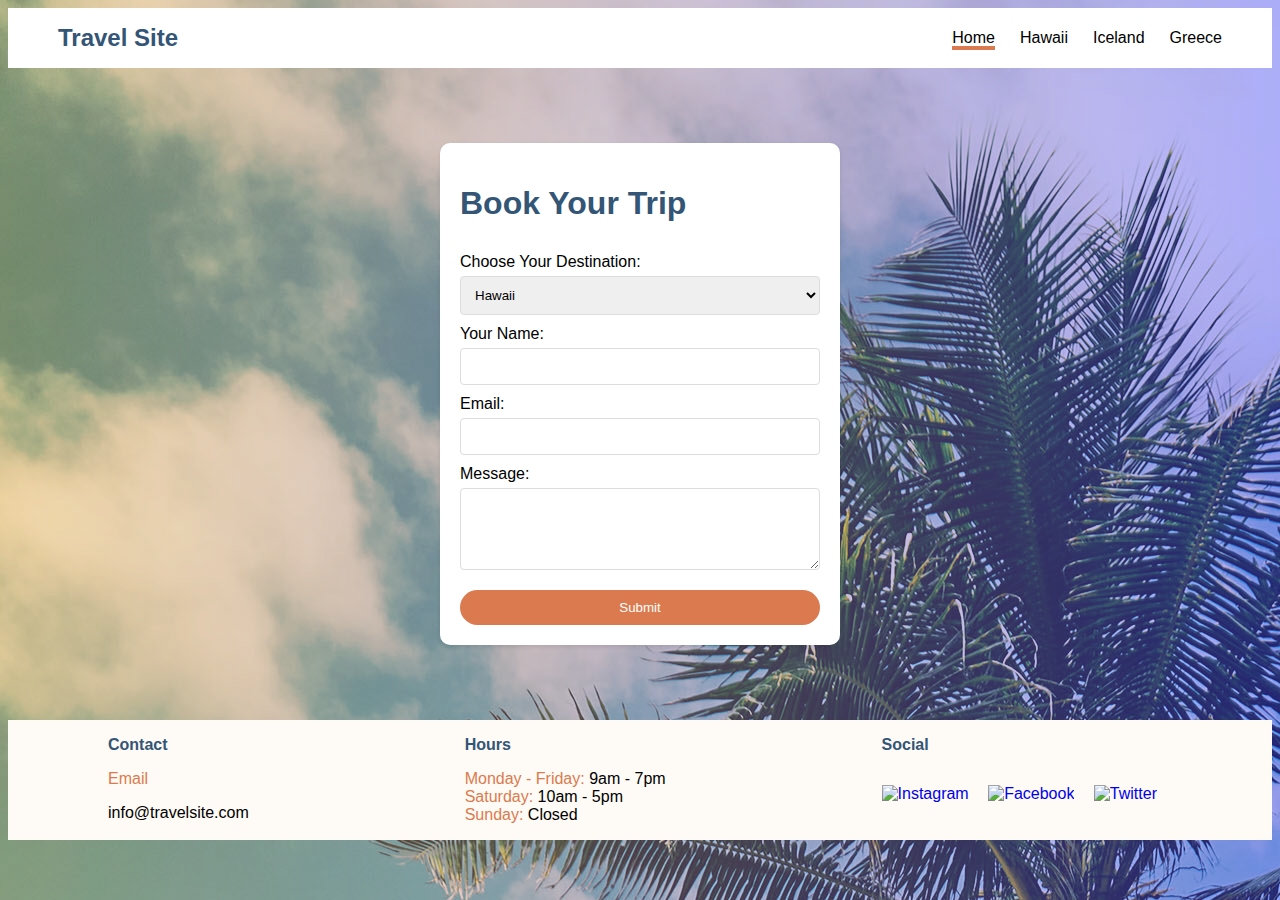
==== pages/form.html @ a1606710 "form-added" ====
<!DOCTYPE html>
<html lang="en">
  <head>
    <meta charset="UTF-8" />
    <meta name="viewport" content="width=device-width, initial-scale=1.0" />
    <title>Book Your Trip</title>
    <link rel="stylesheet" href="../css/global.css" class="rel" />
    <link rel="stylesheet" href="../css/form.css" class="rel" />
  </head>

  <section class="nav-bar">
    <nav>
      <a href="./index.html" class="nav-bar__title--link">
        <h1 class="nav-bar__title">Travel Site</h1>
      </a>

      <ul class="nav-bar__items">
        <li class="nav-bar__item">
          <a href="index.html" class="nav-bar__link nav-bar__link--highlight"
            >Home</a
          >
        </li>
        <li class="nav-bar__item">
          <a href="pages/hawaii.html" class="nav-bar__link">Hawaii</a>
        </li>
        <li class="nav-bar__item">
          <a href="pages/iceland.html" class="nav-bar__link">Iceland</a>
        </li>
        <li class="nav-bar__item">
          <a href="pages/greece.html" class="nav-bar__link">Greece</a>
        </li>
      </ul>
    </nav>
  </section>

  <body>
    <div class="form__container">
      <h1 class="form__title">Book Your Trip</h1>
      <form action="" method="">
        <label for="destination">Choose Your Destination:</label>
        <select name="destination" id="destination">
          <option value="hawaii">Hawaii</option>
          <option value="iceland">Iceland</option>
          <option value="greece">Greece</option>
        </select>

        <label for="name">Your Name:</label>
        <input type="text" id="name" name="name" required />

        <label for="email">Email:</label>
        <input type="email" id="email" name="email" required />

        <label for="message">Message:</label>
        <textarea id="message" name="message" rows="4" required></textarea>

        <button type="submit">Submit</button>
      </form>
    </div>

    <section class="footer">
      <div class="footer__container--contact">
        <p class="footer__contact--title">Contact</p>
        <p class="footer__email--highlight">Email</p>
        <p>info@travelsite.com</p>
      </div>
      <div class="footer__hours">
        <p class="footer__hours--title">Hours</p>
        <p></p>
        <p>
          <span class="footer__hours--highlight">Monday - Friday:</span> 9am -
          7pm
          <br />
          <span class="footer__hours--highlight">Saturday:</span> 10am - 5pm
          <br />
          <span class="footer__hours--highlight">Sunday:</span> Closed
        </p>
      </div>
      <div class="footer__container--social">
        <p class="footer__social--title">Social</p>

        <a href="https://www.instagram.com">
          <img
            src="./assets/icon-instagram.png"
            alt="Instagram"
            class="footer__social--img"
          />
        </a>

        <a href="https://www.facebook.com">
          <img
            src="./assets/icon-facebook.png"
            alt="Facebook"
            class="footer__social--img"
          />
        </a>

        <a href="https://www.twitter.com">
          <img
            src="./assets/icon-twitter.png"
            alt="Twitter"
            class="footer__social--img"
          />
        </a>
      </div>
    </section>
  </body>
</html>
---- css/global.css ----
/* Global */
* {
  box-sizing: border-box;
}

body {
  font-family: Verdana, Arial, sans-serif;
}

/* Nav Section */
nav {
  background-color: #ffffff;
  display: flex;
  justify-content: space-between;
}

.nav-bar__title {
  font-size: 24px;
  margin-left: 50px;
  color: #335576;
}

.nav-bar__title:hover {
  color: #db7a4e;
}

.nav-bar__title--link {
  text-decoration: none;
}

.nav-bar__items {
  display: flex;
  justify-content: flex-end;
  margin-right: 50px;
  align-items: center;
}

.nav-bar__item {
  list-style: none;
  margin-left: 25px;
}

.nav-bar__link {
  text-decoration: none;
  color: black;
}

.nav-bar__link:hover {
  color: #db7a4e;
}

.nav-bar__link--highlight {
  border-bottom: 4px solid #db7a4e;
}

/* Footer Section */
.footer {
  display: flex;
  justify-content: space-between;
  padding-left: 100px;
  padding-right: 100px;
  background-color: #fefaf5;
}

.footer__contact--title {
  color: #335576;
  font-weight: 600;
}

.footer__email--highlight {
  color: #db7a4e;
}

.footer__hours--title {
  color: #335576;
  font-weight: 600;
}

.footer__hours--highlight {
  color: #db7a4e;
}

.footer__social--title {
  color: #335576;
  font-weight: 600;
}

.footer__social--img {
  width: auto;
  height: 30px;
  margin-right: 15px;
  margin-top: 15px;
}

.footer__container--social a {
  text-decoration: none;
}
---- css/form.css ----
body {
  background-color: #f5f5f5;
  color: #000000;
  background-image: linear-gradient(
      to right,
      rgba(255, 165, 0, 0.3),
      rgba(0, 0, 255, 0.3)
    ),
    url('/assets/hawaii.jpg');
}
.form__container {
  max-width: 400px;
  margin-top: 75px;
  margin-left: auto;
  margin-right: auto;
  margin-bottom: 75px;
  padding: 20px;
  background-color: #fff;
  box-shadow: 0 2px 4px rgba(0, 0, 0, 0.1);
  border-radius: 10px;
}
.form__title {
  color: #335576;
}
form {
  display: flex;
  flex-direction: column;
}
label {
  margin-top: 10px;
}
input,
select,
textarea {
  padding: 10px;
  margin-top: 5px;
  border: 1px solid #ddd;
  border-radius: 4px;
  box-sizing: border-box;
}

button {
  background-color: #db7a4e;
  color: white;
  padding: 10px 20px;
  margin-top: 20px;
  border: none;
  border-radius: 25px;
  cursor: pointer;
}
button:hover {
  background-color: #2a4564;
}
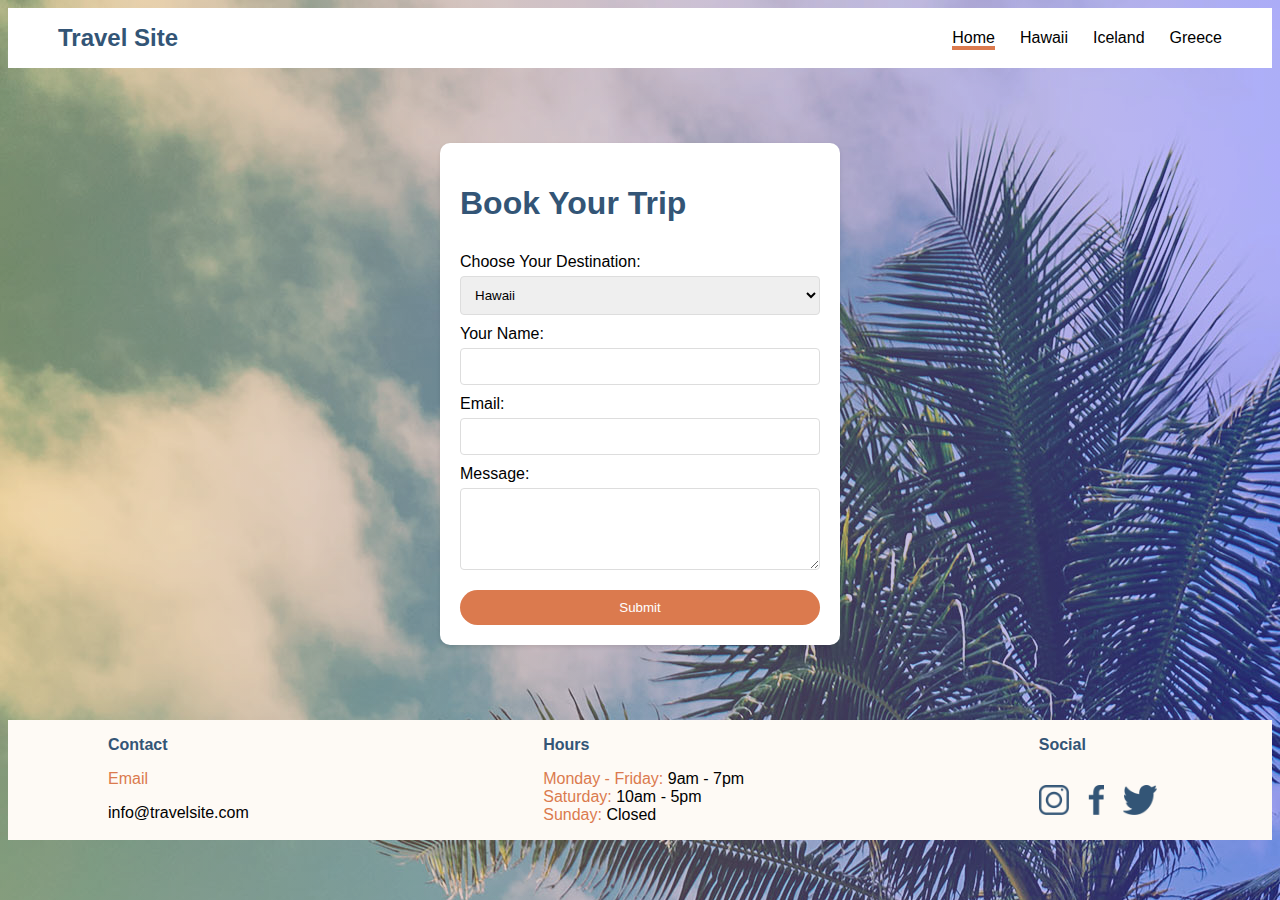
==== commit 5ae9f583: "social-links fix" ====
--- a/pages/form.html
+++ b/pages/form.html
@@ -10,24 +10,24 @@
 
   <section class="nav-bar">
     <nav>
-      <a href="./index.html" class="nav-bar__title--link">
+      <a href="../index.html" class="nav-bar__title--link">
         <h1 class="nav-bar__title">Travel Site</h1>
       </a>
 
       <ul class="nav-bar__items">
         <li class="nav-bar__item">
-          <a href="index.html" class="nav-bar__link nav-bar__link--highlight"
+          <a href="../index.html" class="nav-bar__link nav-bar__link--highlight"
             >Home</a
           >
         </li>
         <li class="nav-bar__item">
-          <a href="pages/hawaii.html" class="nav-bar__link">Hawaii</a>
+          <a href="hawaii.html" class="nav-bar__link">Hawaii</a>
         </li>
         <li class="nav-bar__item">
-          <a href="pages/iceland.html" class="nav-bar__link">Iceland</a>
+          <a href="iceland.html" class="nav-bar__link">Iceland</a>
         </li>
         <li class="nav-bar__item">
-          <a href="pages/greece.html" class="nav-bar__link">Greece</a>
+          <a href="greece.html" class="nav-bar__link">Greece</a>
         </li>
       </ul>
     </nav>
@@ -80,7 +80,7 @@
 
         <a href="https://www.instagram.com">
           <img
-            src="./assets/icon-instagram.png"
+            src="../assets/icon-instagram.png"
             alt="Instagram"
             class="footer__social--img"
           />
@@ -88,7 +88,7 @@
 
         <a href="https://www.facebook.com">
           <img
-            src="./assets/icon-facebook.png"
+            src="../assets/icon-facebook.png"
             alt="Facebook"
             class="footer__social--img"
           />
@@ -96,7 +96,7 @@
 
         <a href="https://www.twitter.com">
           <img
-            src="./assets/icon-twitter.png"
+            src="../assets/icon-twitter.png"
             alt="Twitter"
             class="footer__social--img"
           />
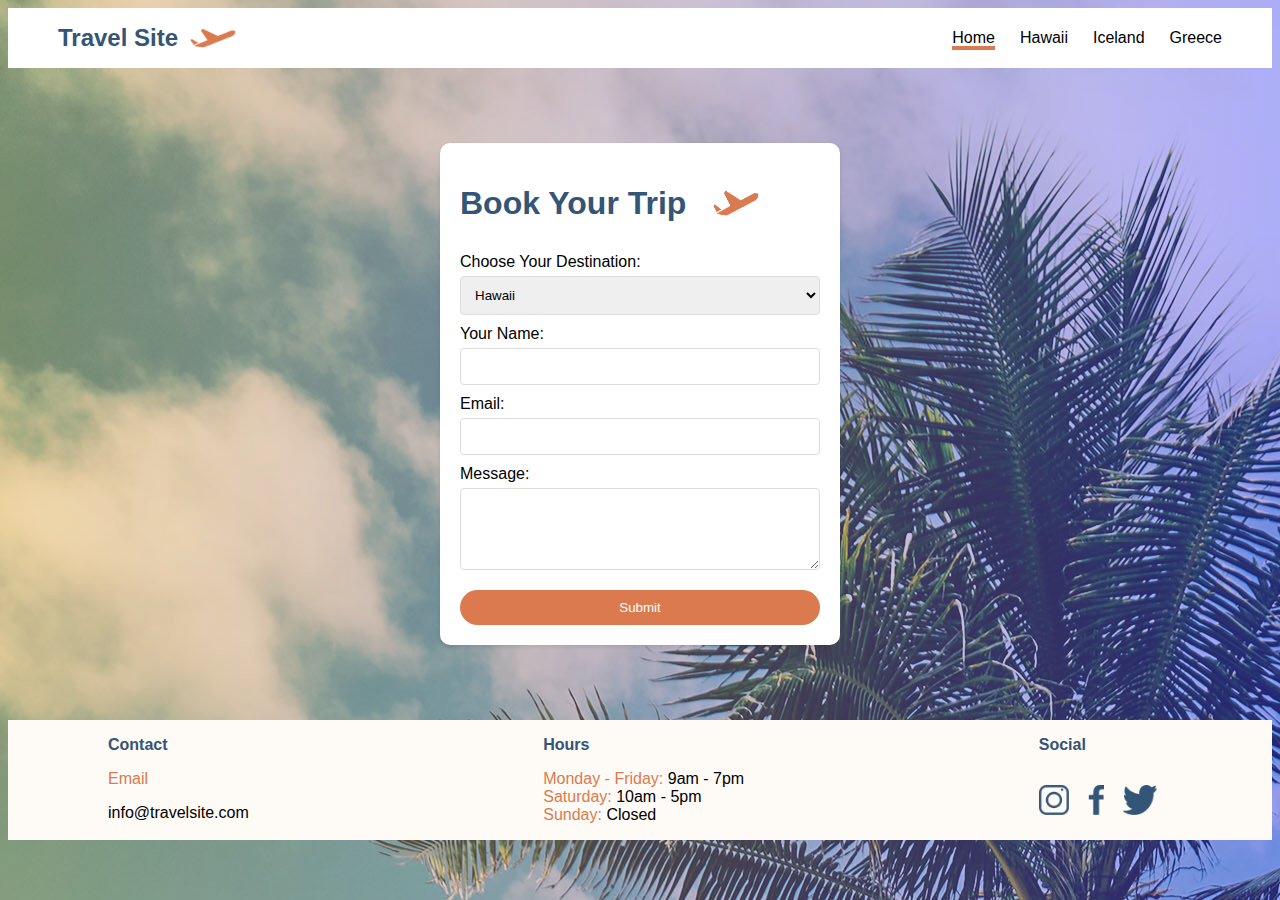
==== commit a25c2ff8: "add-company-logo" ====
--- a/pages/form.html
+++ b/pages/form.html
@@ -12,6 +12,7 @@
     <nav>
       <a href="../index.html" class="nav-bar__title--link">
         <h1 class="nav-bar__title">Travel Site</h1>
+        <img src="/assets/airplane orange.png" alt="airplane-icon" />
       </a>
 
       <ul class="nav-bar__items">
@@ -35,7 +36,10 @@
 
   <body>
     <div class="form__container">
-      <h1 class="form__title">Book Your Trip</h1>
+      <div class="form__title-logo--container">
+        <h1 class="form__title">Book Your Trip</h1>
+        <img src="/assets/airplane orange.png" alt="airplane-icon" />
+      </div>
       <form action="" method="">
         <label for="destination">Choose Your Destination:</label>
         <select name="destination" id="destination">
--- a/css/global.css
+++ b/css/global.css
@@ -26,6 +26,12 @@
 
 .nav-bar__title--link {
   text-decoration: none;
+  display: flex;
+}
+
+.nav-bar__title--link img {
+  width: 50px;
+  margin-left: 10px;
 }
 
 .nav-bar__items {
--- a/css/form.css
+++ b/css/form.css
@@ -22,6 +22,16 @@
 .form__title {
   color: #335576;
 }
+
+.form__title-logo--container {
+  display: flex;
+}
+
+.form__title-logo--container img {
+  width: 50px;
+  margin-left: 25px;
+}
+
 form {
   display: flex;
   flex-direction: column;
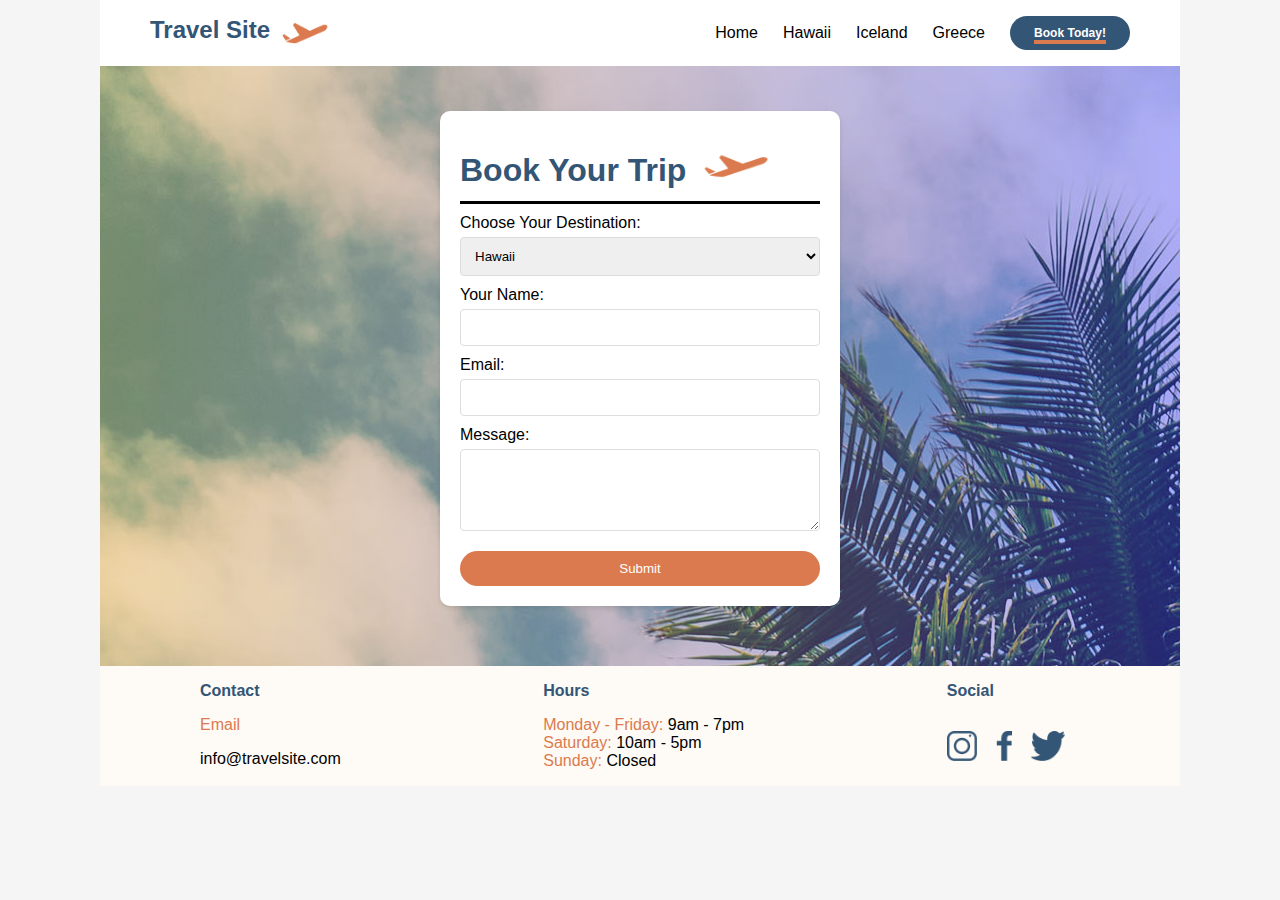
==== commit 91e2f9bd: "form-page-fixes" ====
--- a/pages/form.html
+++ b/pages/form.html
@@ -17,9 +17,7 @@
 
       <ul class="nav-bar__items">
         <li class="nav-bar__item">
-          <a href="../index.html" class="nav-bar__link nav-bar__link--highlight"
-            >Home</a
-          >
+          <a href="../index.html" class="nav-bar__link">Home</a>
         </li>
         <li class="nav-bar__item">
           <a href="hawaii.html" class="nav-bar__link">Hawaii</a>
@@ -30,35 +28,44 @@
         <li class="nav-bar__item">
           <a href="greece.html" class="nav-bar__link">Greece</a>
         </li>
+        <li class="nav-bar__item--book">
+          <a
+            href="pages/form.html"
+            class="nav-bar__link--book nav-bar__link--highlight"
+            >Book Today!</a
+          >
+        </li>
       </ul>
     </nav>
   </section>
 
   <body>
-    <div class="form__container">
-      <div class="form__title-logo--container">
-        <h1 class="form__title">Book Your Trip</h1>
-        <img src="/assets/airplane orange.png" alt="airplane-icon" />
+    <div class="background-container">
+      <div class="form__container">
+        <div class="form__title-logo--container">
+          <h1 class="form__title">Book Your Trip</h1>
+          <img src="/assets/airplane orange.png" alt="airplane-icon" />
+        </div>
+        <form action="" method="">
+          <label for="destination">Choose Your Destination:</label>
+          <select name="destination" id="destination">
+            <option value="hawaii">Hawaii</option>
+            <option value="iceland">Iceland</option>
+            <option value="greece">Greece</option>
+          </select>
+
+          <label for="name">Your Name:</label>
+          <input type="text" id="name" name="name" required />
+
+          <label for="email">Email:</label>
+          <input type="email" id="email" name="email" required />
+
+          <label for="message">Message:</label>
+          <textarea id="message" name="message" rows="4" required></textarea>
+
+          <button type="submit">Submit</button>
+        </form>
       </div>
-      <form action="" method="">
-        <label for="destination">Choose Your Destination:</label>
-        <select name="destination" id="destination">
-          <option value="hawaii">Hawaii</option>
-          <option value="iceland">Iceland</option>
-          <option value="greece">Greece</option>
-        </select>
-
-        <label for="name">Your Name:</label>
-        <input type="text" id="name" name="name" required />
-
-        <label for="email">Email:</label>
-        <input type="email" id="email" name="email" required />
-
-        <label for="message">Message:</label>
-        <textarea id="message" name="message" rows="4" required></textarea>
-
-        <button type="submit">Submit</button>
-      </form>
     </div>
 
     <section class="footer">
--- a/css/global.css
+++ b/css/global.css
@@ -5,6 +5,9 @@
 
 body {
   font-family: Verdana, Arial, sans-serif;
+  min-width: 950px;
+  max-width: 1080px;
+  margin: auto;
 }
 
 /* Nav Section */
@@ -44,6 +47,28 @@
 .nav-bar__item {
   list-style: none;
   margin-left: 25px;
+}
+
+.nav-bar__item--book {
+  font-size: 12px;
+  font-weight: 600;
+  list-style: none;
+  margin-left: 25px;
+  background-color: #335576;
+  border-radius: 25px;
+  padding: 10px;
+  text-decoration: none;
+  width: 120px;
+  text-align: center;
+}
+
+.nav-bar__link--book {
+  text-decoration: none;
+  color: white;
+}
+
+.nav-bar__item--book:hover {
+  background-color: #062c53;
 }
 
 .nav-bar__link {
@@ -101,3 +126,67 @@
 .footer__container--social a {
   text-decoration: none;
 }
+
+/* 
+RESPONSIVE WORK */
+
+/* @media (max-width: 840px) {
+  .nav-bar__title {
+    font-size: 24px;
+    margin-left: 50px;
+    color: #763370;
+  }
+
+  .hero {
+    display: flex;
+    justify-content: space-between;
+    background-color: #fefaf5;
+    margin-bottom: 100px;
+    padding-bottom: 325px;
+    padding-top: 150px;
+    height: 750px;
+  }
+
+  .hero__title {
+    color: #335576;
+    font-size: 36px;
+    font-weight: 800;
+    margin-bottom: 16px;
+    padding-top: 125px;
+  }
+
+  .hero__container--right {
+    position: relative;
+    height: 375px;
+    width: 375px;
+    margin-right: 50px;
+  }
+
+  .hero__img {
+    position: absolute;
+    top: -200px;
+    left: -20px;
+    object-fit: contain;
+  }
+
+  .nav-bar__title {
+    font-size: 14px;
+    margin-left: 18px;
+    color: #335576;
+  }
+
+  .nav-bar__items {
+    border: 2px solid red;
+  }
+
+  .recs__photos--container {
+    display: flex;
+    flex-direction: column;
+    height: 1000px;
+  }
+
+  .recs__photo--container {
+    margin: 25px;
+    width: 250px;
+  }
+} */
--- a/css/form.css
+++ b/css/form.css
@@ -1,6 +1,16 @@
 body {
+  font-family: Verdana, Arial, sans-serif;
+  min-width: 950px;
+  max-width: 1080px;
+  margin: auto;
   background-color: #f5f5f5;
   color: #000000;
+}
+
+.background-container {
+  padding-top: 45px;
+  height: 600px;
+  width: 1080px;
   background-image: linear-gradient(
       to right,
       rgba(255, 165, 0, 0.3),
@@ -8,9 +18,9 @@
     ),
     url('/assets/hawaii.jpg');
 }
+
 .form__container {
   max-width: 400px;
-  margin-top: 75px;
   margin-left: auto;
   margin-right: auto;
   margin-bottom: 75px;
@@ -19,17 +29,20 @@
   box-shadow: 0 2px 4px rgba(0, 0, 0, 0.1);
   border-radius: 10px;
 }
+
 .form__title {
   color: #335576;
+  margin-bottom: 5px;
 }
 
 .form__title-logo--container {
   display: flex;
+  border-bottom: 3px solid black;
 }
 
 .form__title-logo--container img {
-  width: 50px;
-  margin-left: 25px;
+  width: 70px;
+  margin-left: 15px;
 }
 
 form {
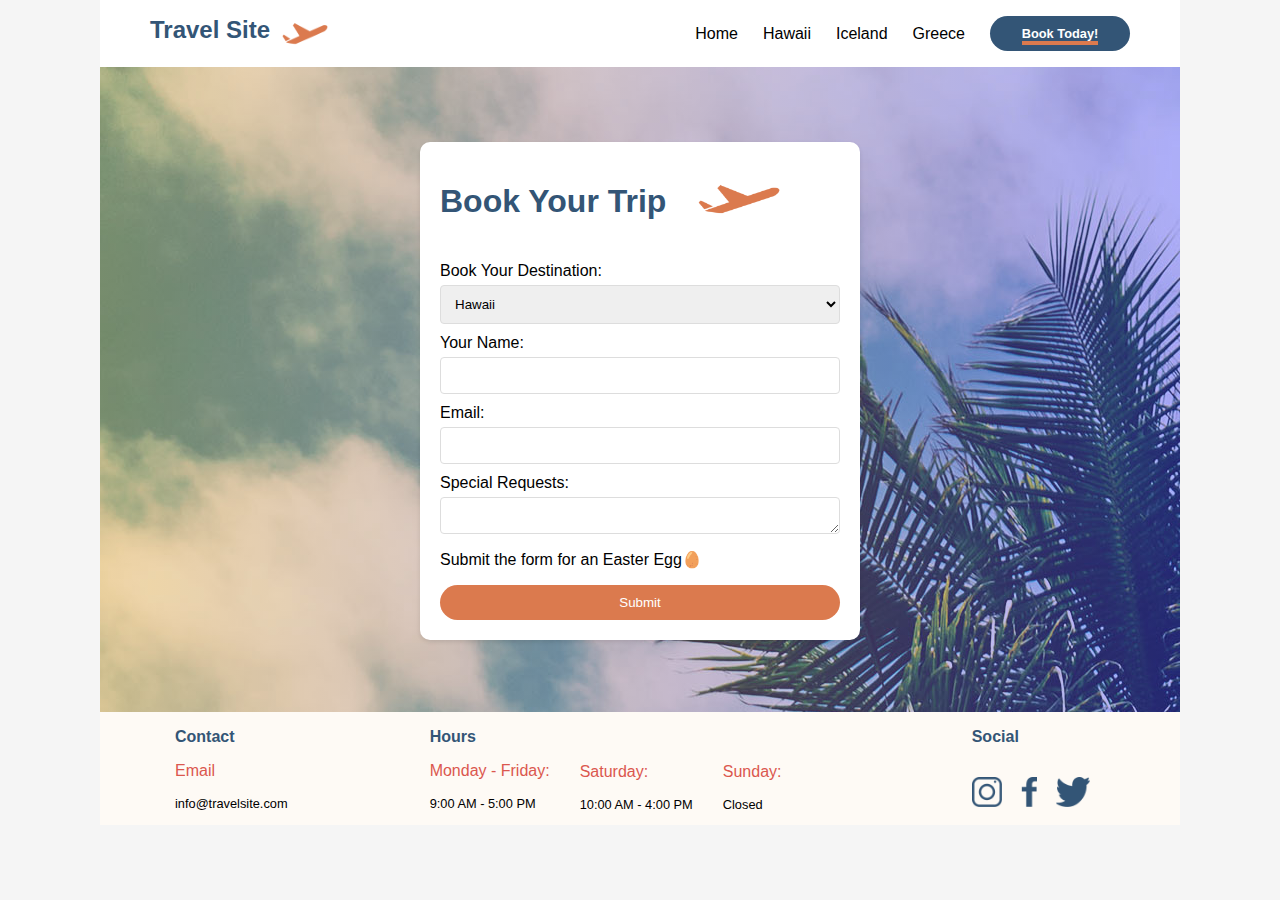
==== commit 8eb39ad6: "footer fixes" ====
--- a/pages/form.html
+++ b/pages/form.html
@@ -8,46 +8,44 @@
     <link rel="stylesheet" href="../css/form.css" class="rel" />
   </head>
 
-  <section class="nav-bar">
+  <header class="nav-bar">
     <nav>
-      <a href="../index.html" class="nav-bar__title--link">
+      <a href="../index.html" class="nav-bar__title-link">
         <h1 class="nav-bar__title">Travel Site</h1>
         <img src="/assets/airplane orange.png" alt="airplane-icon" />
       </a>
 
       <ul class="nav-bar__items">
         <li class="nav-bar__item">
-          <a href="../index.html" class="nav-bar__link">Home</a>
+          <a href="/index.html" class="nav-bar__link">Home</a>
         </li>
         <li class="nav-bar__item">
-          <a href="hawaii.html" class="nav-bar__link">Hawaii</a>
+          <a href="./hawaii.html" class="nav-bar__link">Hawaii</a>
         </li>
         <li class="nav-bar__item">
-          <a href="iceland.html" class="nav-bar__link">Iceland</a>
+          <a href="./iceland.html" class="nav-bar__link">Iceland</a>
         </li>
         <li class="nav-bar__item">
-          <a href="greece.html" class="nav-bar__link">Greece</a>
+          <a href="./greece.html" class="nav-bar__link">Greece</a>
         </li>
-        <li class="nav-bar__item--book">
-          <a
-            href="pages/form.html"
-            class="nav-bar__link--book nav-bar__link--highlight"
+        <li class="nav-bar__item-btn">
+          <a href="form.html" class="nav-bar__link-btn nav-bar__link--highlight"
             >Book Today!</a
           >
         </li>
       </ul>
     </nav>
-  </section>
+  </header>
 
   <body>
     <div class="background-container">
       <div class="form__container">
-        <div class="form__title-logo--container">
+        <div class="form__title-logo-container">
           <h1 class="form__title">Book Your Trip</h1>
           <img src="/assets/airplane orange.png" alt="airplane-icon" />
         </div>
-        <form action="" method="">
-          <label for="destination">Choose Your Destination:</label>
+        <form action="./thank-you.html" method="">
+          <label for="destination">Book Your Destination:</label>
           <select name="destination" id="destination">
             <option value="hawaii">Hawaii</option>
             <option value="iceland">Iceland</option>
@@ -60,40 +58,48 @@
           <label for="email">Email:</label>
           <input type="email" id="email" name="email" required />
 
-          <label for="message">Message:</label>
-          <textarea id="message" name="message" rows="4" required></textarea>
+          <label for="message">Special Requests:</label>
+          <textarea id="message" name="message" rows="1" required></textarea>
 
+          <p>Submit the form for an Easter Egg🥚</p>
           <button type="submit">Submit</button>
         </form>
       </div>
     </div>
 
-    <section class="footer">
-      <div class="footer__container--contact">
-        <p class="footer__contact--title">Contact</p>
-        <p class="footer__email--highlight">Email</p>
-        <p>info@travelsite.com</p>
+    <footer class="footer">
+      <div class="footer__contact">
+        <p class="footer__contact-title">Contact</p>
+        <p class="footer__email-title">Email</p>
+        <p class="footer__email-address">info@travelsite.com</p>
       </div>
-      <div class="footer__hours">
-        <p class="footer__hours--title">Hours</p>
-        <p></p>
-        <p>
-          <span class="footer__hours--highlight">Monday - Friday:</span> 9am -
-          7pm
-          <br />
-          <span class="footer__hours--highlight">Saturday:</span> 10am - 5pm
-          <br />
-          <span class="footer__hours--highlight">Sunday:</span> Closed
-        </p>
+
+      <div class="footer__hours-container">
+        <div class="footer__weekdays-container">
+          <p class="footer__hours-title">Hours</p>
+          <p class="footer__hours-days">Monday - Friday:</p>
+          <p class="footer_open-hours">9:00 AM - 5:00 PM</p>
+        </div>
+
+        <div class="footer__saturday-container">
+          <p class="footer__hours-days">Saturday:</p>
+          <p class="footer_open-hours">10:00 AM - 4:00 PM</p>
+        </div>
+
+        <div class="footer__sunday-container">
+          <p class="footer__hours-days">Sunday:</p>
+          <p class="footer_open-hours">Closed</p>
+        </div>
       </div>
-      <div class="footer__container--social">
-        <p class="footer__social--title">Social</p>
+
+      <div class="footer__social">
+        <p class="footer__social-title">Social</p>
 
         <a href="https://www.instagram.com">
           <img
             src="../assets/icon-instagram.png"
             alt="Instagram"
-            class="footer__social--img"
+            class="footer__social-img"
           />
         </a>
 
@@ -101,7 +107,7 @@
           <img
             src="../assets/icon-facebook.png"
             alt="Facebook"
-            class="footer__social--img"
+            class="footer__social-img"
           />
         </a>
 
@@ -109,10 +115,10 @@
           <img
             src="../assets/icon-twitter.png"
             alt="Twitter"
-            class="footer__social--img"
+            class="footer__social-img"
           />
         </a>
       </div>
-    </section>
+    </footer>
   </body>
 </html>
--- a/css/global.css
+++ b/css/global.css
@@ -1,13 +1,10 @@
 /* Global */
-* {
-  box-sizing: border-box;
-}
-
 body {
   font-family: Verdana, Arial, sans-serif;
   min-width: 950px;
   max-width: 1080px;
   margin: auto;
+  box-sizing: border-box;
 }
 
 /* Nav Section */
@@ -18,7 +15,7 @@
 }
 
 .nav-bar__title {
-  font-size: 24px;
+  font-size: 1.5rem;
   margin-left: 50px;
   color: #335576;
 }
@@ -27,12 +24,12 @@
   color: #db7a4e;
 }
 
-.nav-bar__title--link {
+.nav-bar__title-link {
   text-decoration: none;
   display: flex;
 }
 
-.nav-bar__title--link img {
+.nav-bar__title-link img {
   width: 50px;
   margin-left: 10px;
 }
@@ -49,8 +46,8 @@
   margin-left: 25px;
 }
 
-.nav-bar__item--book {
-  font-size: 12px;
+.nav-bar__item-btn {
+  font-size: 0.8rem;
   font-weight: 600;
   list-style: none;
   margin-left: 25px;
@@ -62,12 +59,12 @@
   text-align: center;
 }
 
-.nav-bar__link--book {
+.nav-bar__link-btn {
   text-decoration: none;
   color: white;
 }
 
-.nav-bar__item--book:hover {
+.nav-bar__item-btn:hover {
   background-color: #062c53;
 }
 
@@ -85,108 +82,65 @@
 }
 
 /* Footer Section */
+
+/* .footer p {
+  color: #335576;
+} */
+
 .footer {
   display: flex;
   justify-content: space-between;
-  padding-left: 100px;
-  padding-right: 100px;
+  padding-left: 75px;
+  padding-right: 75px;
   background-color: #fefaf5;
 }
 
-.footer__contact--title {
+.footer__contact-title,
+.footer__hours-title,
+.footer__social-title {
   color: #335576;
   font-weight: 600;
+  font-size: 1rem;
 }
 
-.footer__email--highlight {
-  color: #db7a4e;
+.footer__email-title,
+.footer__hours-days {
+  color: #db574e;
 }
 
-.footer__hours--title {
-  color: #335576;
-  font-weight: 600;
+.footer__email-address,
+.footer_open-hours {
+  font-size: 0.8rem;
 }
 
-.footer__hours--highlight {
-  color: #db7a4e;
+.footer__hours-container {
+  display: flex;
+  flex-direction: row;
+  width: 400px;
+  margin-left: 0px;
 }
 
-.footer__social--title {
-  color: #335576;
-  font-weight: 600;
+.footer__weekdays-container {
+  padding-right: 30px;
 }
 
-.footer__social--img {
+.footer__saturday-container {
+  padding-right: 30px;
+  padding-top: 35px;
+}
+
+.footer__sunday-container {
+  padding-top: 35px;
+}
+
+.footer__social-img {
   width: auto;
   height: 30px;
   margin-right: 15px;
   margin-top: 15px;
 }
 
-.footer__container--social a {
+.footer__social a {
   text-decoration: none;
+  align-items: center;
 }
-
-/* 
-RESPONSIVE WORK */
-
-/* @media (max-width: 840px) {
-  .nav-bar__title {
-    font-size: 24px;
-    margin-left: 50px;
-    color: #763370;
-  }
-
-  .hero {
-    display: flex;
-    justify-content: space-between;
-    background-color: #fefaf5;
-    margin-bottom: 100px;
-    padding-bottom: 325px;
-    padding-top: 150px;
-    height: 750px;
-  }
-
-  .hero__title {
-    color: #335576;
-    font-size: 36px;
-    font-weight: 800;
-    margin-bottom: 16px;
-    padding-top: 125px;
-  }
-
-  .hero__container--right {
-    position: relative;
-    height: 375px;
-    width: 375px;
-    margin-right: 50px;
-  }
-
-  .hero__img {
-    position: absolute;
-    top: -200px;
-    left: -20px;
-    object-fit: contain;
-  }
-
-  .nav-bar__title {
-    font-size: 14px;
-    margin-left: 18px;
-    color: #335576;
-  }
-
-  .nav-bar__items {
-    border: 2px solid red;
-  }
-
-  .recs__photos--container {
-    display: flex;
-    flex-direction: column;
-    height: 1000px;
-  }
-
-  .recs__photo--container {
-    margin: 25px;
-    width: 250px;
-  }
-} */
--- a/css/form.css
+++ b/css/form.css
@@ -21,9 +21,9 @@
 
 .form__container {
   max-width: 400px;
+  margin-top: 30px;
   margin-left: auto;
   margin-right: auto;
-  margin-bottom: 75px;
   padding: 20px;
   background-color: #fff;
   box-shadow: 0 2px 4px rgba(0, 0, 0, 0.1);
@@ -35,14 +35,16 @@
   margin-bottom: 5px;
 }
 
-.form__title-logo--container {
+.form__title-logo-container {
   display: flex;
-  border-bottom: 3px solid black;
 }
 
-.form__title-logo--container img {
-  width: 70px;
-  margin-left: 15px;
+.form__title-logo-container img {
+  width: 90px;
+  padding-left: 40px;
+  position: relative;
+  top: -8px;
+  left: -12px;
 }
 
 form {
@@ -66,7 +68,6 @@
   background-color: #db7a4e;
   color: white;
   padding: 10px 20px;
-  margin-top: 20px;
   border: none;
   border-radius: 25px;
   cursor: pointer;
@@ -74,3 +75,20 @@
 button:hover {
   background-color: #2a4564;
 }
+
+/* Thank you Page */
+
+.thankyou-img {
+  width: 600px;
+  margin-left: 225px;
+  margin-top: 25px;
+}
+
+.confirmation-title {
+  font-size: 3rem;
+  color: white;
+  margin-left: 330px;
+  margin-top: 0;
+  margin-bottom: 0;
+  text-shadow: 2px 2px 4px rgba(0, 0, 0, 0.5);
+}
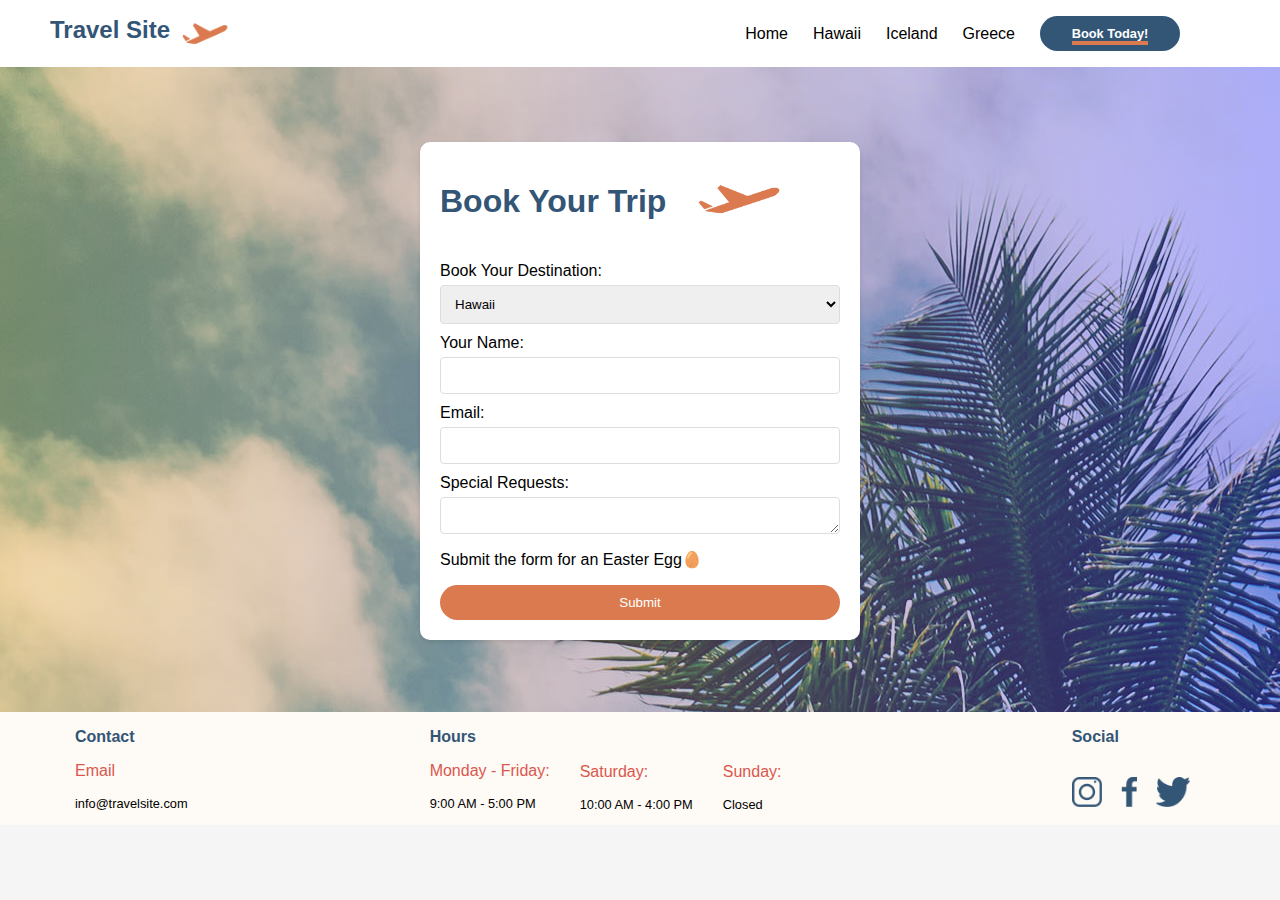
==== commit ca132c99: "favicon-update" ====
--- a/pages/form.html
+++ b/pages/form.html
@@ -6,6 +6,7 @@
     <title>Book Your Trip</title>
     <link rel="stylesheet" href="../css/global.css" class="rel" />
     <link rel="stylesheet" href="../css/form.css" class="rel" />
+    <link rel="icon" href="../favicon.png" type="image/x-icon" />
   </head>
 
   <header class="nav-bar">
--- a/css/global.css
+++ b/css/global.css
@@ -1,8 +1,7 @@
 /* Global */
 body {
   font-family: Verdana, Arial, sans-serif;
-  min-width: 950px;
-  max-width: 1080px;
+  max-width: 1280px;
   margin: auto;
   box-sizing: border-box;
 }
@@ -12,6 +11,12 @@
   background-color: #ffffff;
   display: flex;
   justify-content: space-between;
+  /* position: fixed; */
+  width: 1280px;
+}
+
+.nav-bar__items {
+  padding-right: 50px;
 }
 
 .nav-bar__title {
--- a/css/form.css
+++ b/css/form.css
@@ -1,7 +1,6 @@
 body {
   font-family: Verdana, Arial, sans-serif;
-  min-width: 950px;
-  max-width: 1080px;
+  max-width: 1280px;
   margin: auto;
   background-color: #f5f5f5;
   color: #000000;
@@ -10,7 +9,7 @@
 .background-container {
   padding-top: 45px;
   height: 600px;
-  width: 1080px;
+  width: 1280px;
   background-image: linear-gradient(
       to right,
       rgba(255, 165, 0, 0.3),
